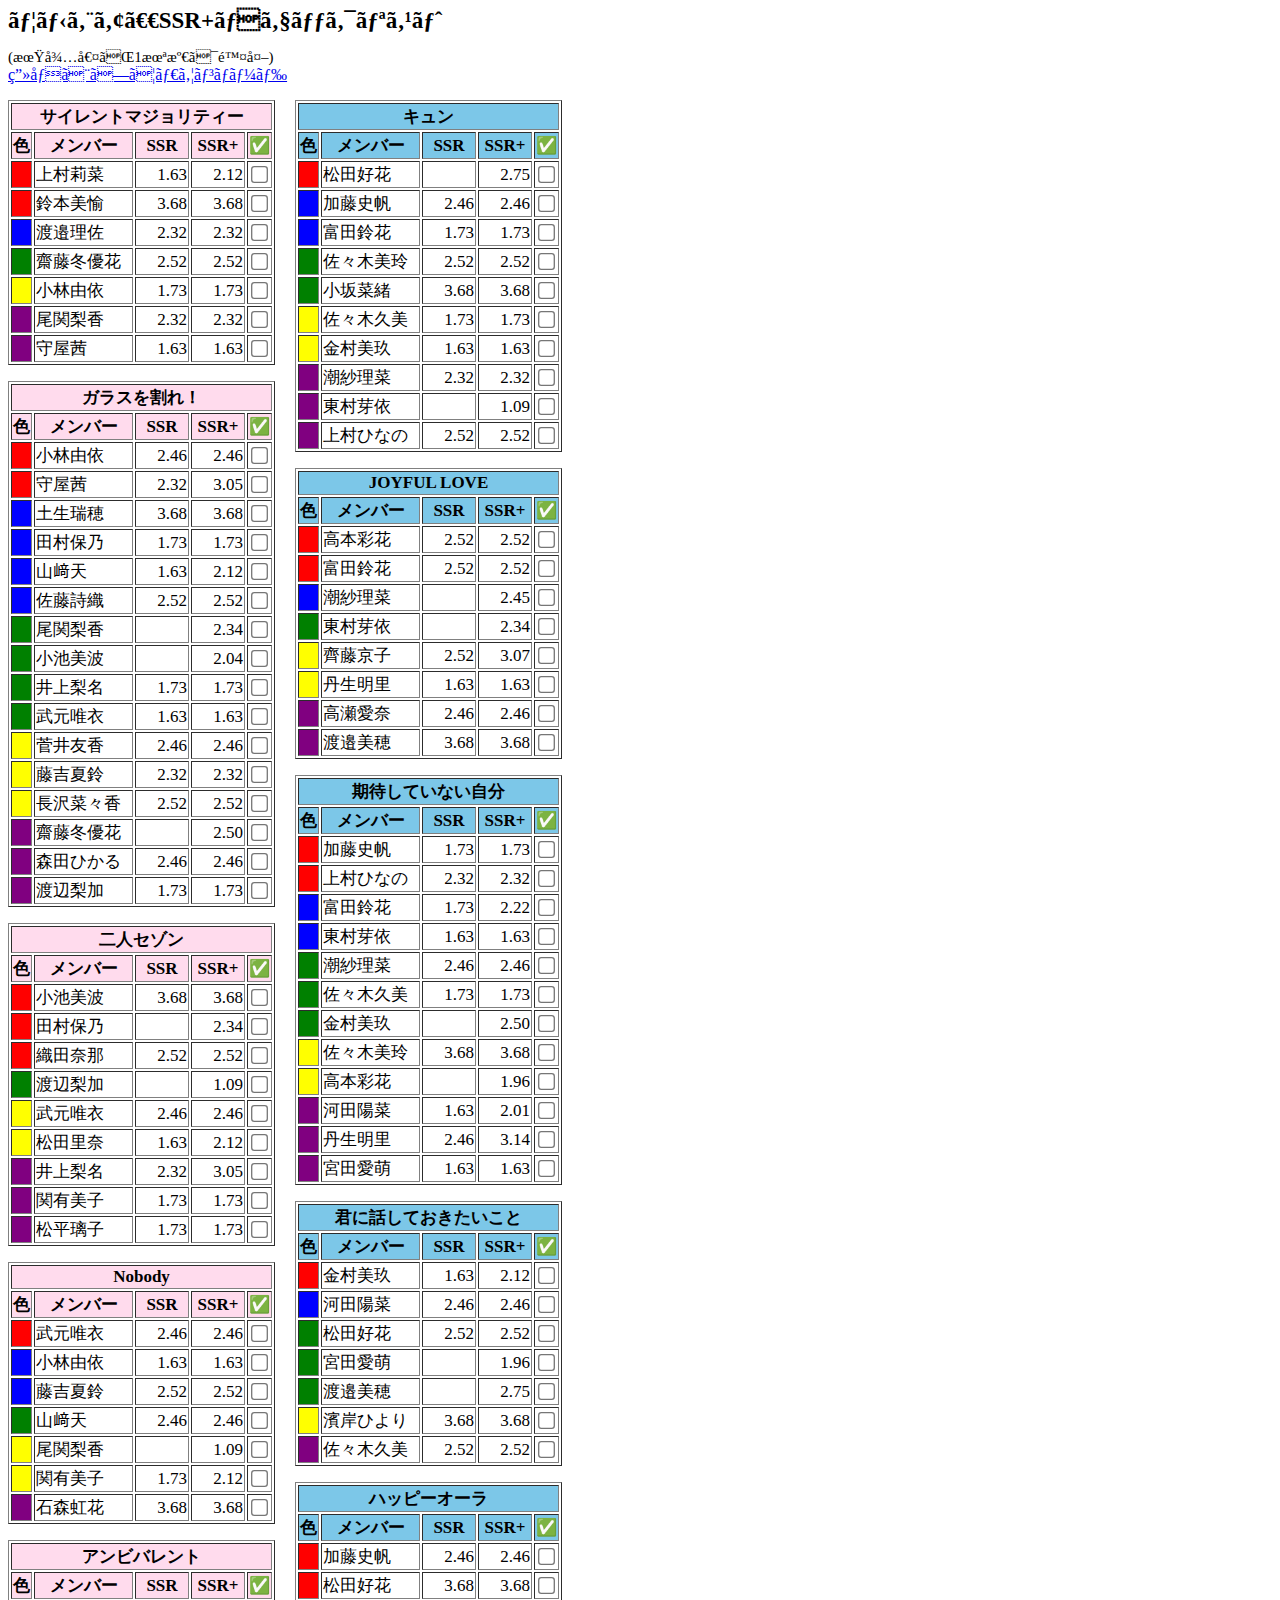
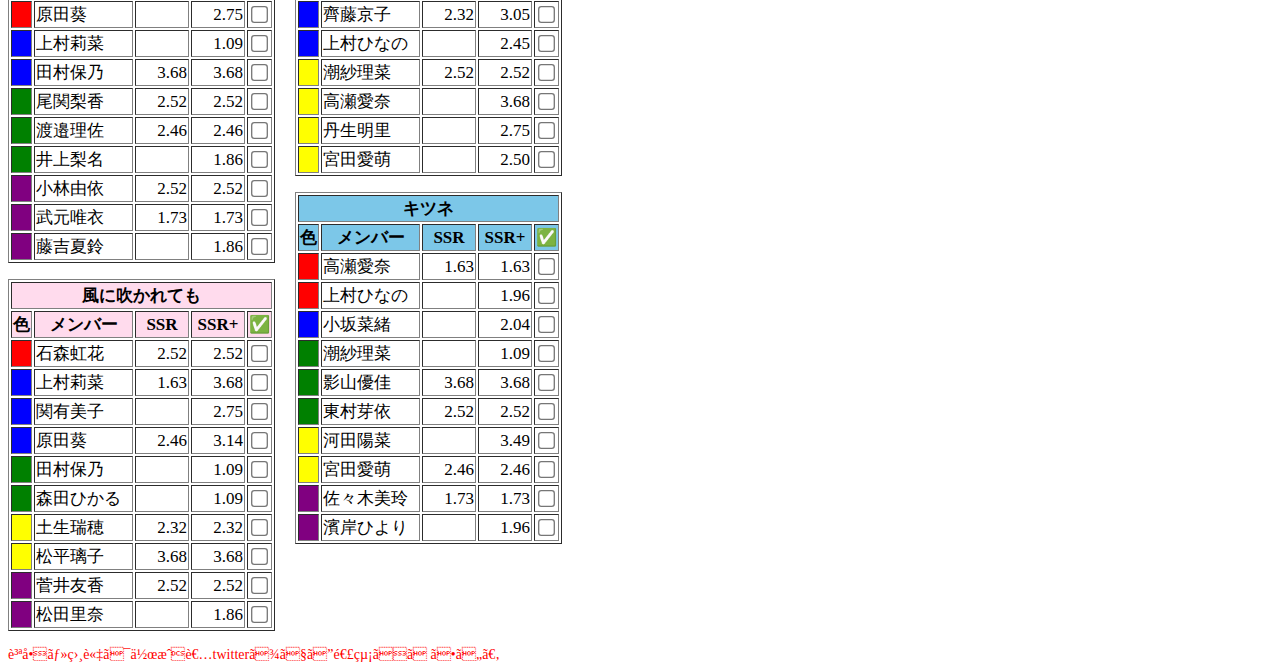
==== docs/index.html @ c7f02c1f "twitterカード登録" ====
<html style="background-color: white;">
    <head>
        <link rel="stylesheet" href="./style/ssrplus_checker.css">
        <script src="https://ajax.googleapis.com/ajax/libs/jquery/3.4.1/jquery.min.js"></script>
        <script src="./js/ssrplus_checker.js"></script>
        <script src="./js/html2canvas.min.js"></script>
        <title>ユニエア　SSR+チェックリスト</title>
        <meta name="viewport" content="width=device-width,initial-scale=1.0">
        <meta name="description" content="ユニゾンエアーのSSR+の所持状況をチェックできます。">
        <meta name="twitter:card" content="summary">
        <meta name="twitter:site" content="@ishikoro1994">
        <meta name="twitter:title" content="ユニエア　SSR+チェックリスト">
        <meta name="twitter:description" content="ユニゾンエアーのSSR+の所持状況をチェックできます。">
        <meta name="twitter:image" content="https://ishikoro1994.github.io/uniair_ssrplus_checker/data/thumbnail.JPG">
    </head>
    <body>
        <h1 id="head_title">ユニエア　SSR+チェックリスト</h1>
        <label id="annotation">(期待値が1未満は除外)</label>
        </br>
        <a href="" id="ss" download="" onclick="setFileName()">画像としてダウンロード</a>
        <div id="target" style="display: flex;">
            <div id="sakura_list"></div>
            <div id="hinata_list"></div>
        </div>
        <div id="contact">
            <label style="color: red;">質問・相談は作成者twitterまでご連絡ください。</label><br>
            <a title="@ishikoro1994をフォロー" href="https://twitter.com/ishikoro1994?ref_src=twsrc%5Etfw" data-lang="ja" class="twitter-follow-button" data-show-count="true">
                <script async src="https://platform.twitter.com/widgets.js" charset="utf-8"></script>
            </a>
        </div>
    </body>
</html>
---- docs/style/ssrplus_checker.css ----
@charset "utf-8";

#point_list_table > thead {
  background: #5eb954;
}

.grp_sakura {
  background: #ffdbed;
}

.grp_hinata {
  background: #7cc7e8;
}

.pt_row {
  text-align: right;
}

.grp {
  text-align: center;
}

.name {
  width: 6rem;
}

.member_name {
  text-align: left;
}

.ssr,
.ssr_plus {
  text-align: right;
}

/*ウィンドウ幅が767px以上の場合に適用*/
@media screen and (min-width: 1025px) {
  /*ヘッダタイトル*/
  #head_title {
    font-size: 23px;
  }

  table[name="scene_table"] {
    font-size: 17px;
  }

  #sakura_list {
    margin-right: 20px;
  }

  #annotation {
    font-size: 15px;
  }

  #ss {
    font-size: 16px;
  }

  .head_member {
    width: 95px;
  }

  .head_ssr,
  .head_ssr_plus {
    width: 50px;
  }

  #contact {
    font-size: 14px;
  }
}

/*ウィンドウ幅が最大767pxまでの場合に適用 タブレット*/
@media screen and (max-width: 1024px) {
  /*ヘッダタイトル*/
  #head_title {
    font-size: 23px;
  }

  table[name="scene_table"] {
    font-size: 17px;
  }

  #sakura_list {
    margin-right: 20px;
  }

  #annotation {
    font-size: 15px;
  }

  #ss {
    font-size: 16px;
  }

  .head_member {
    width: 90px;
  }

  .head_ssr,
  .head_ssr_plus {
    width: 50px;
  }

  #contact {
    font-size: 14px;
  }
}

/*ウィンドウ幅が最大479pxまでの場合に適用 スマホ*/
@media screen and (max-width: 599px) {
  /*ヘッダタイトル*/
  #head_title {
    font-size: 18px;
  }

  table[name="scene_table"] {
    font-size: 11px;
  }

  #sakura_list {
    margin-right: 10px;
  }

  #annotation {
    font-size: 10px;
  }

  #ss {
    font-size: 11px;
  }

  .head_member {
    width: 58px;
  }

  .head_ssr,
  .head_ssr_plus {
    width: 33px;
  }

  #contact {
    font-size: 12px;
  }
}
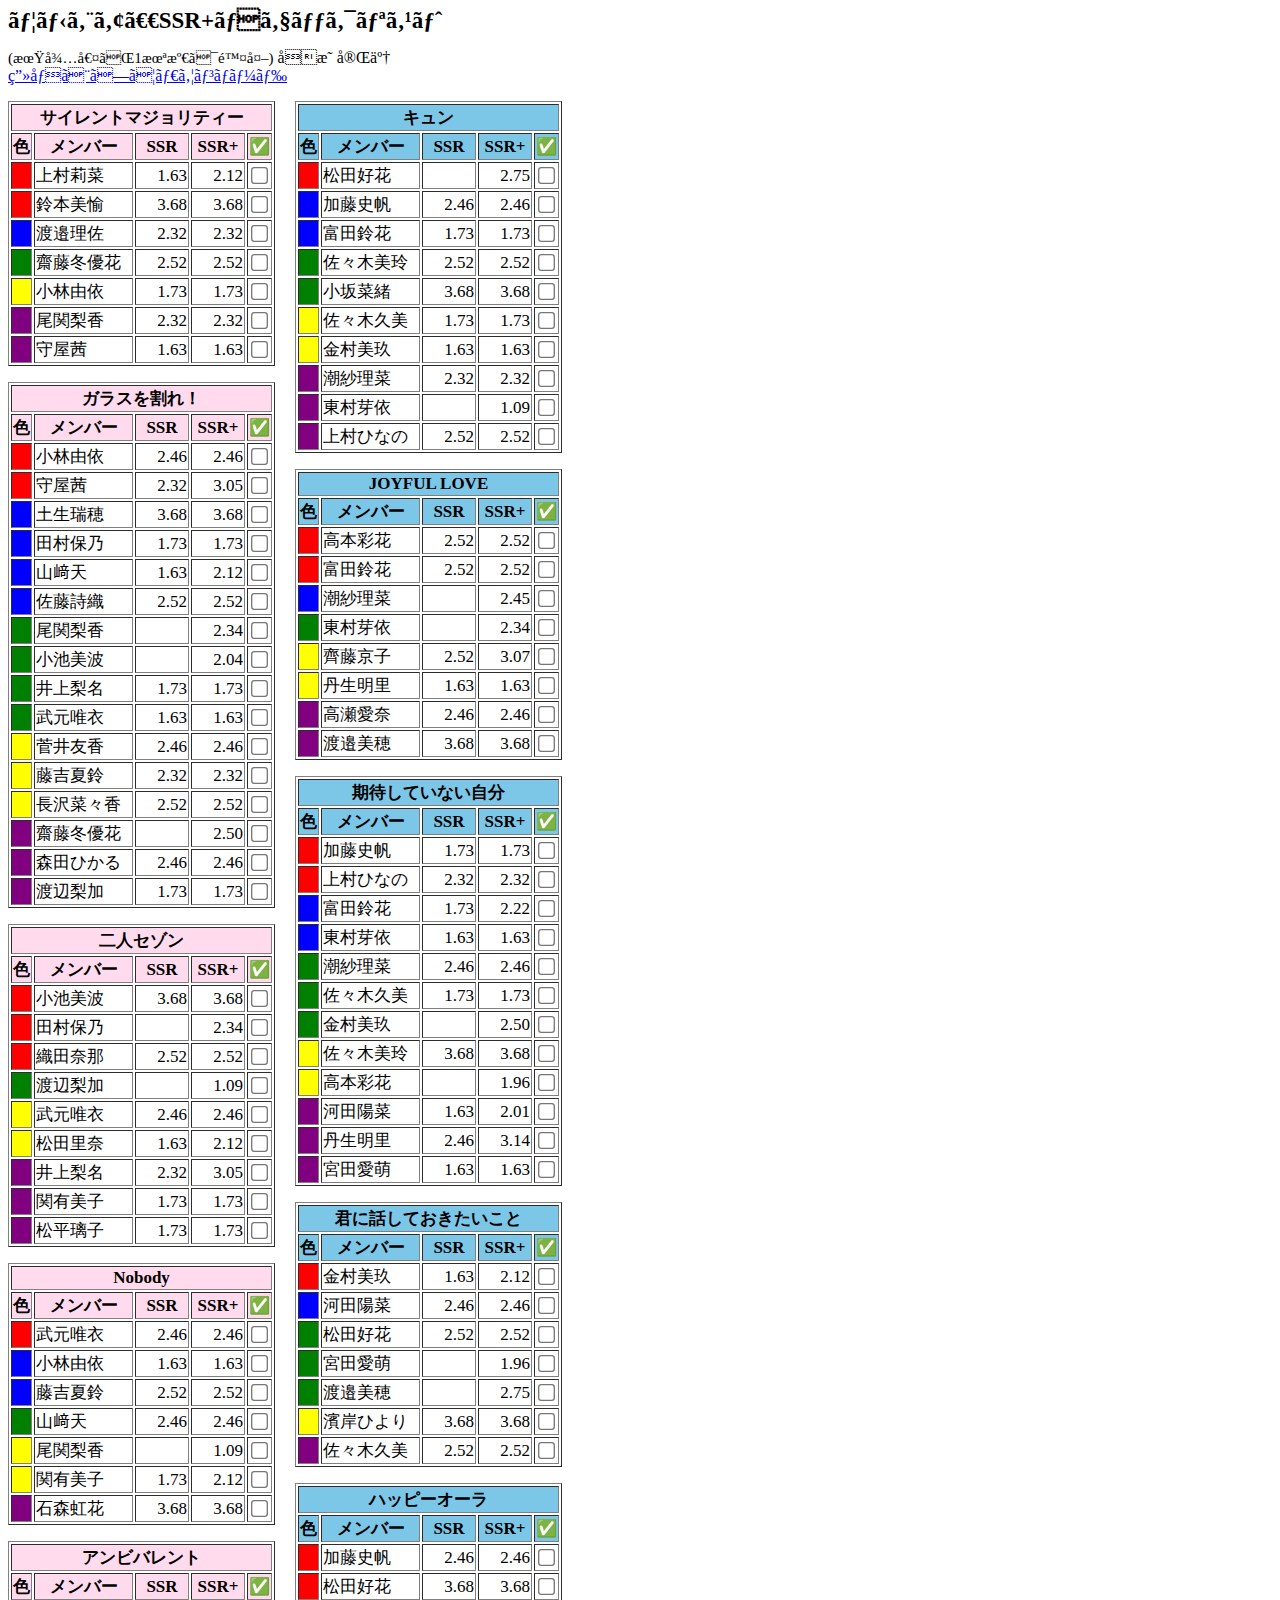
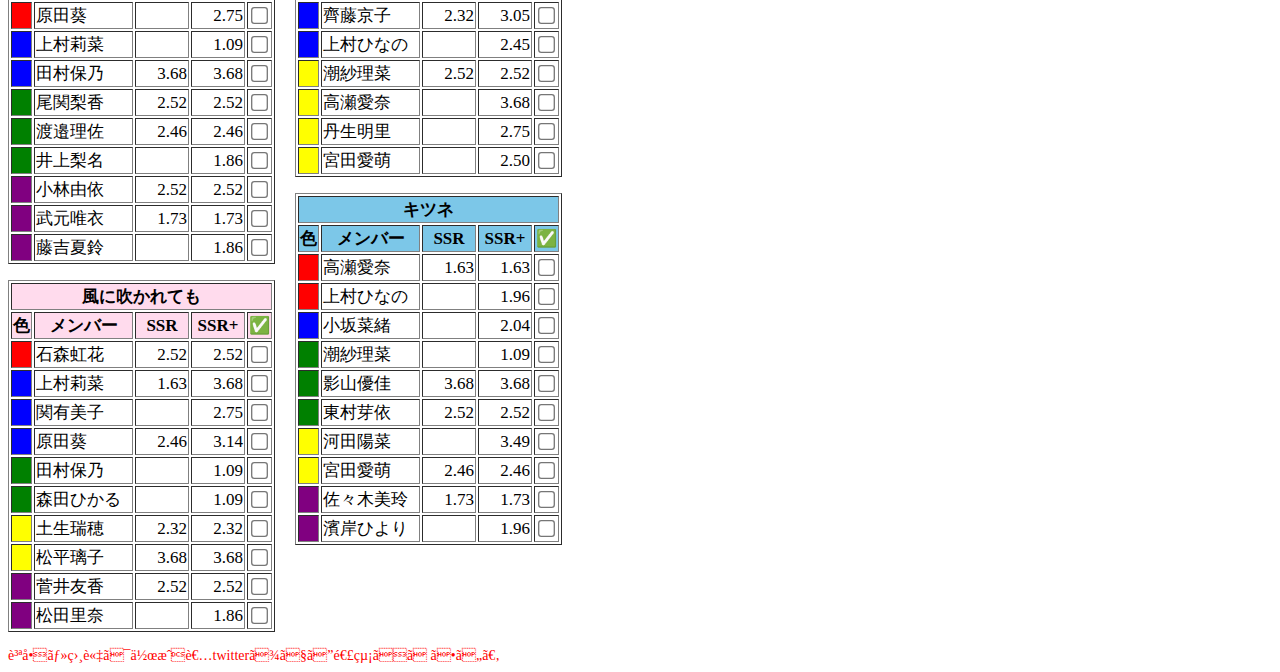
==== commit 190227b5: "Update index.html" ====
--- a/docs/index.html
+++ b/docs/index.html
@@ -16,6 +16,7 @@
     <body>
         <h1 id="head_title">ユニエア　SSR+チェックリスト</h1>
         <label id="annotation">(期待値が1未満は除外)</label>
+        <label>反映完了</label>
         </br>
         <a href="" id="ss" download="" onclick="setFileName()">画像としてダウンロード</a>
         <div id="target" style="display: flex;">
--- a/docs/style/ssrplus_checker.css
+++ b/docs/style/ssrplus_checker.css
@@ -123,18 +123,21 @@
   }
 
   #annotation {
-    font-size: 10px;
+    font-size: 12px;
   }
 
   #ss {
-    font-size: 11px;
+    font-size: 12px;
   }
 
   .head_member {
-    width: 58px;
+    width: 60px;
   }
 
-  .head_ssr,
+  .head_ssr {
+    width: 29px;
+  }
+
   .head_ssr_plus {
     width: 33px;
   }
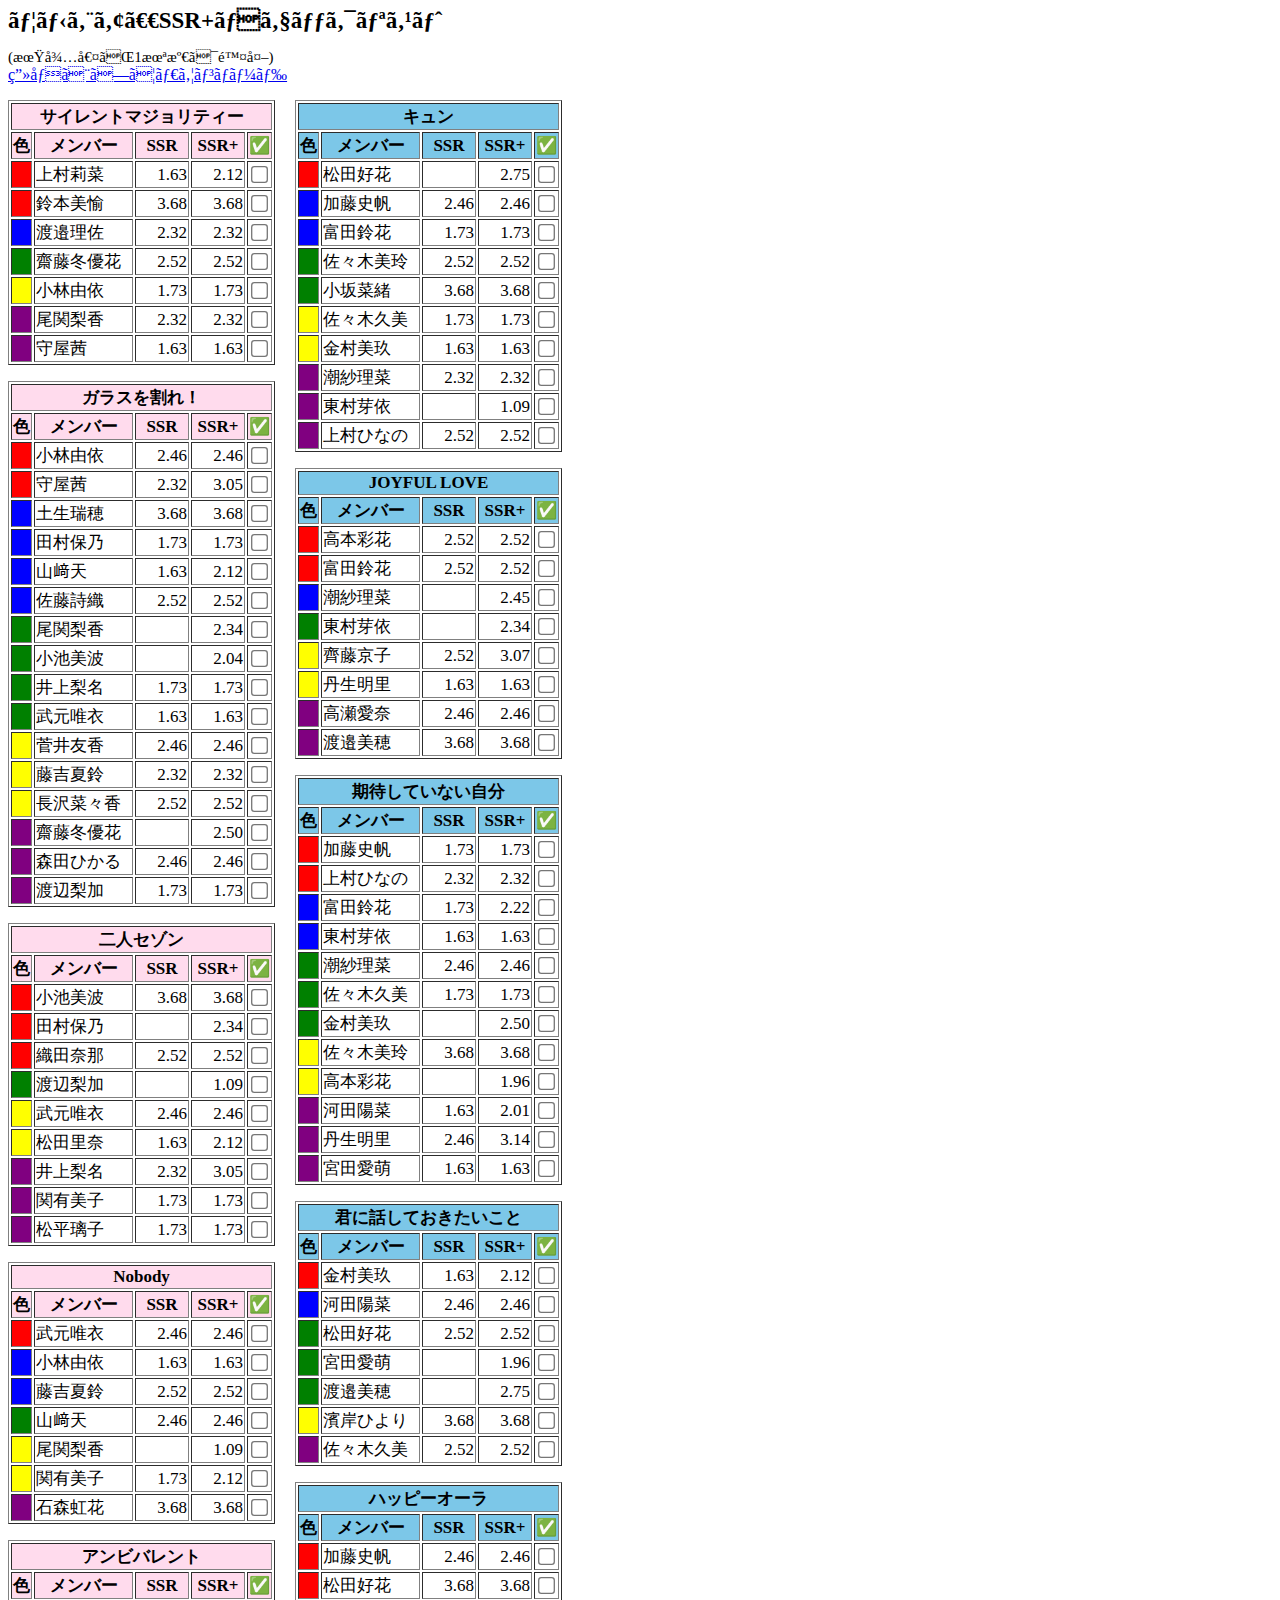
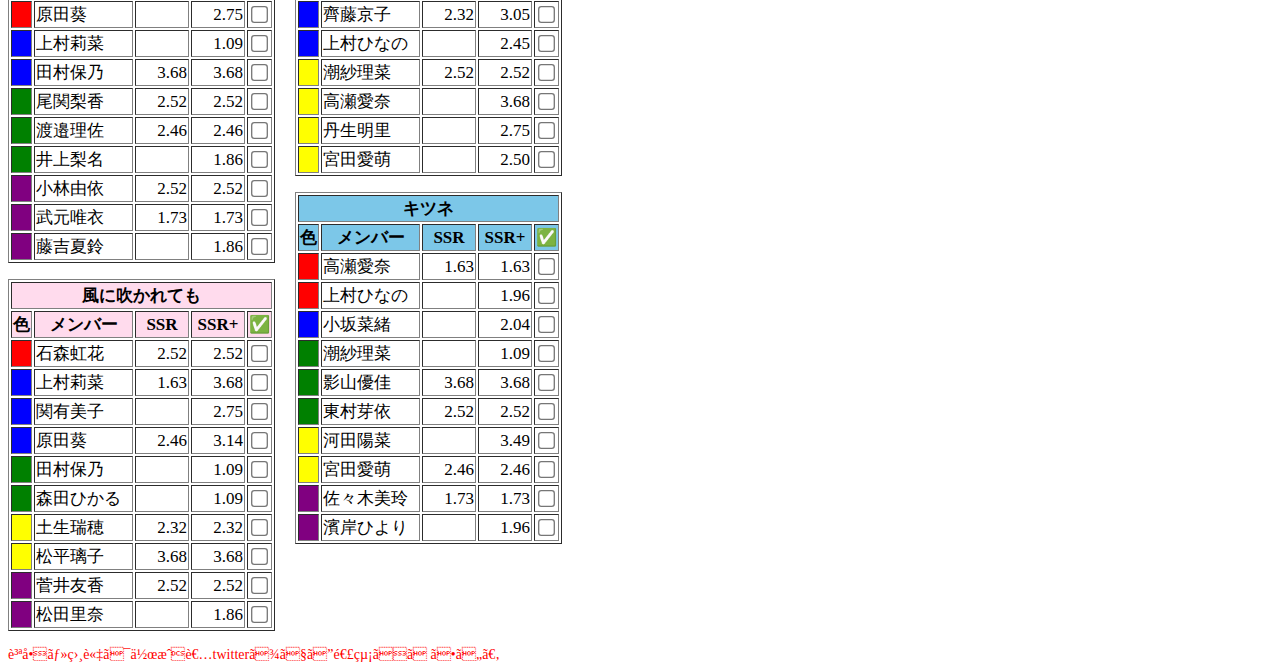
==== commit cdc96aae: "反映確認" ====
--- a/docs/index.html
+++ b/docs/index.html
@@ -16,7 +16,6 @@
     <body>
         <h1 id="head_title">ユニエア　SSR+チェックリスト</h1>
         <label id="annotation">(期待値が1未満は除外)</label>
-        <label>反映完了</label>
         </br>
         <a href="" id="ss" download="" onclick="setFileName()">画像としてダウンロード</a>
         <div id="target" style="display: flex;">
--- a/docs/style/ssrplus_checker.css
+++ b/docs/style/ssrplus_checker.css
@@ -135,7 +135,7 @@
   }
 
   .head_ssr {
-    width: 29px;
+    width: 26px;
   }
 
   .head_ssr_plus {
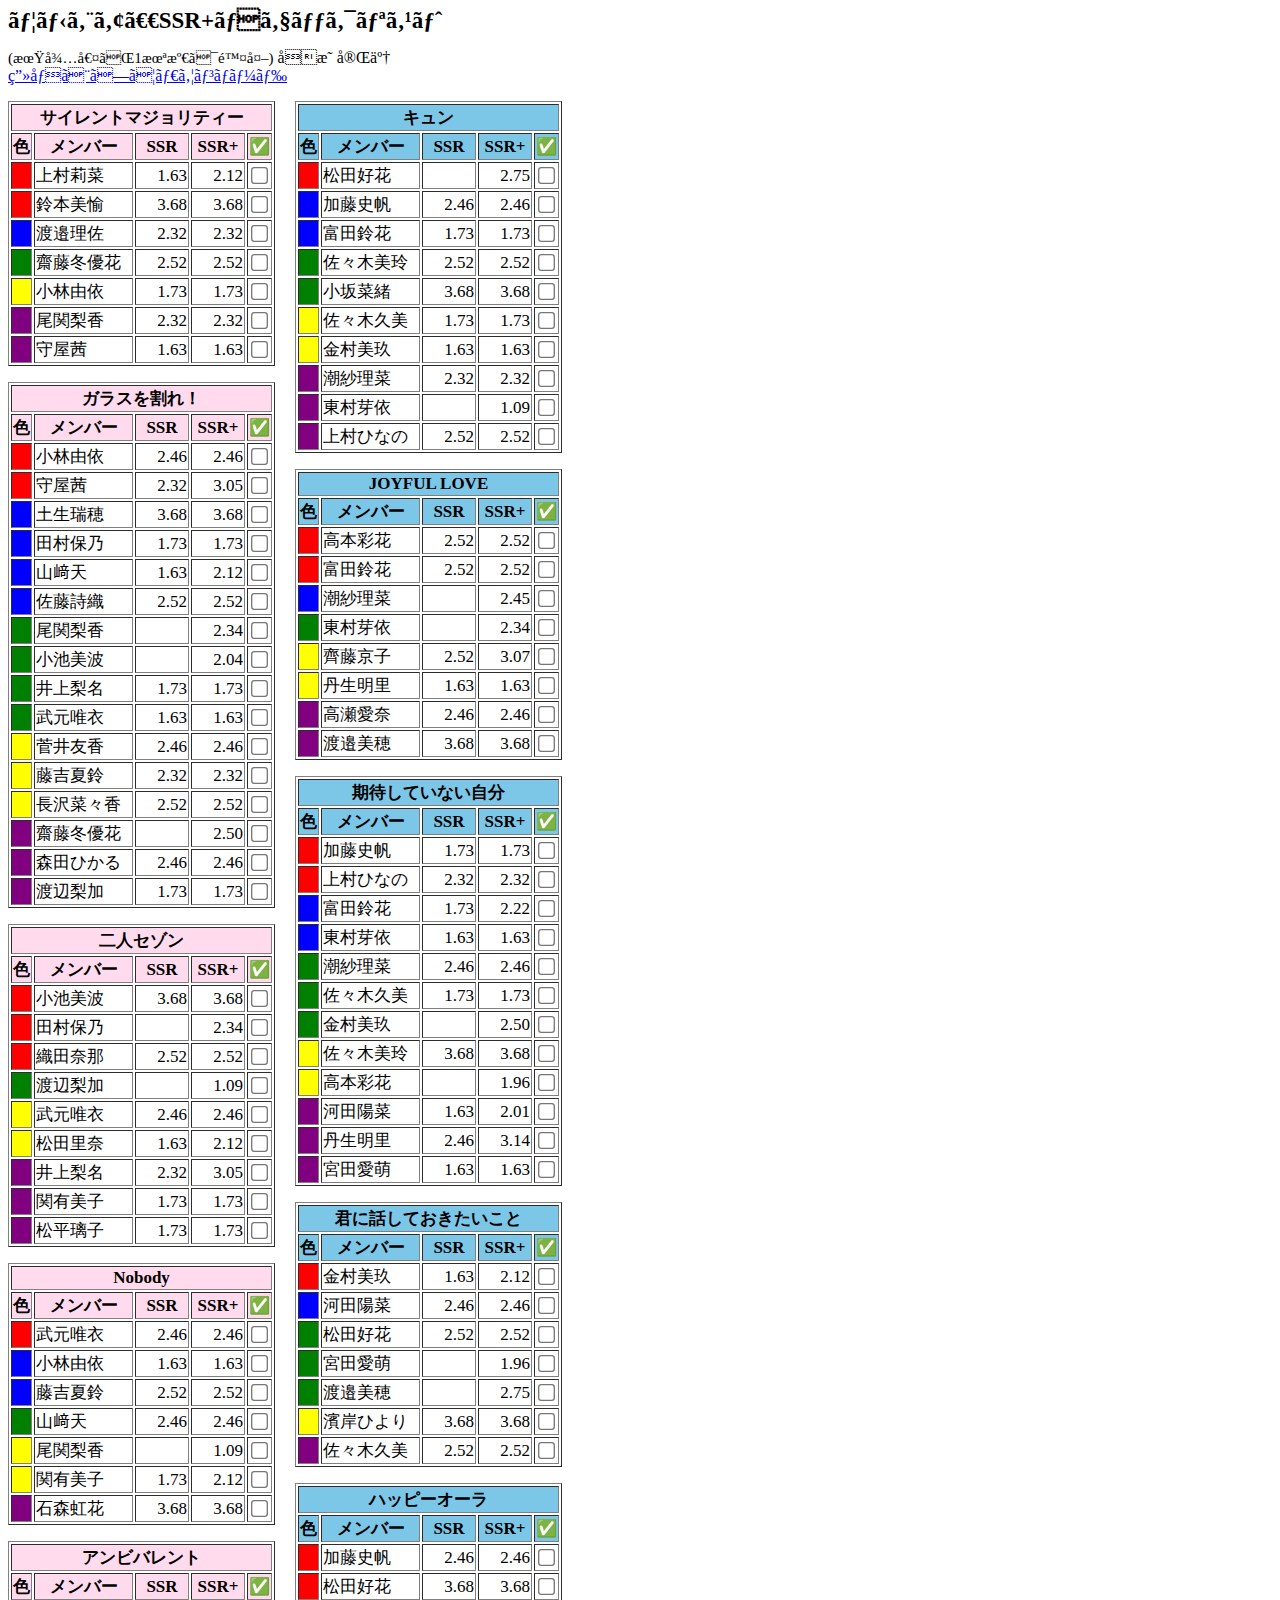
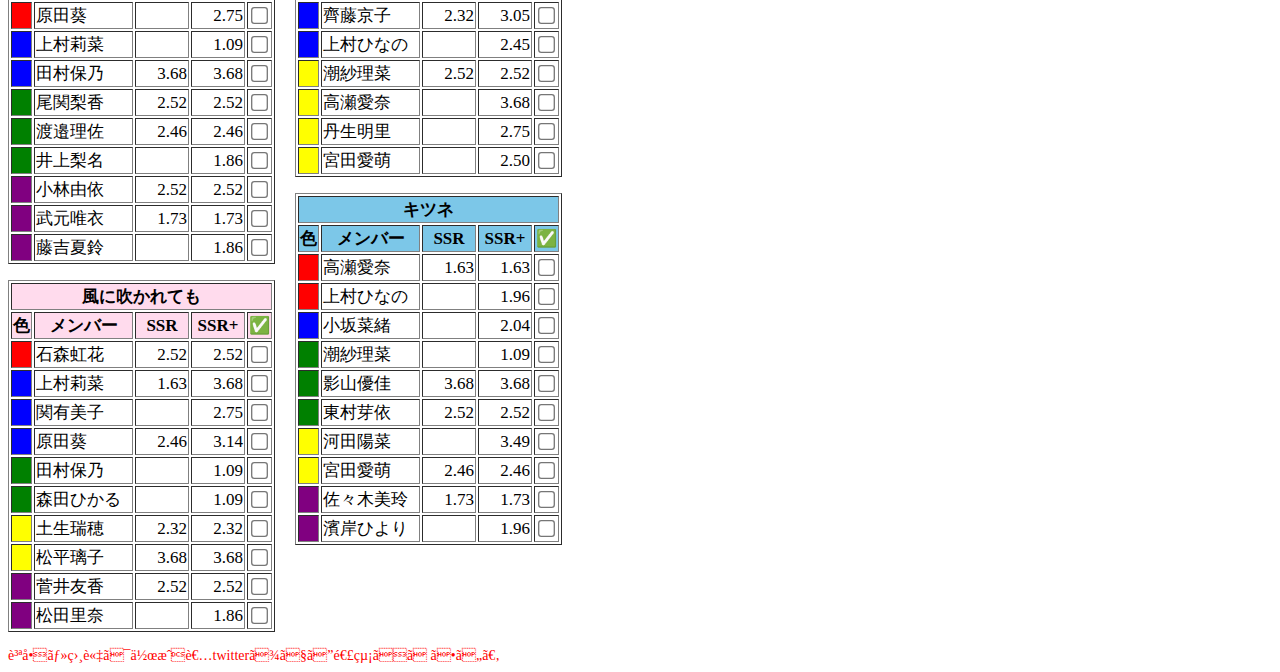
==== commit 0b0c8b38: "反映確認" ====
--- a/docs/index.html
+++ b/docs/index.html
@@ -16,6 +16,7 @@
     <body>
         <h1 id="head_title">ユニエア　SSR+チェックリスト</h1>
         <label id="annotation">(期待値が1未満は除外)</label>
+        <label>反映完了</label>
         </br>
         <a href="" id="ss" download="" onclick="setFileName()">画像としてダウンロード</a>
         <div id="target" style="display: flex;">
--- a/docs/style/ssrplus_checker.css
+++ b/docs/style/ssrplus_checker.css
@@ -131,7 +131,7 @@
   }
 
   .head_member {
-    width: 60px;
+    width: 62px;
   }
 
   .head_ssr {
@@ -139,7 +139,7 @@
   }
 
   .head_ssr_plus {
-    width: 33px;
+    width: 30px;
   }
 
   #contact {
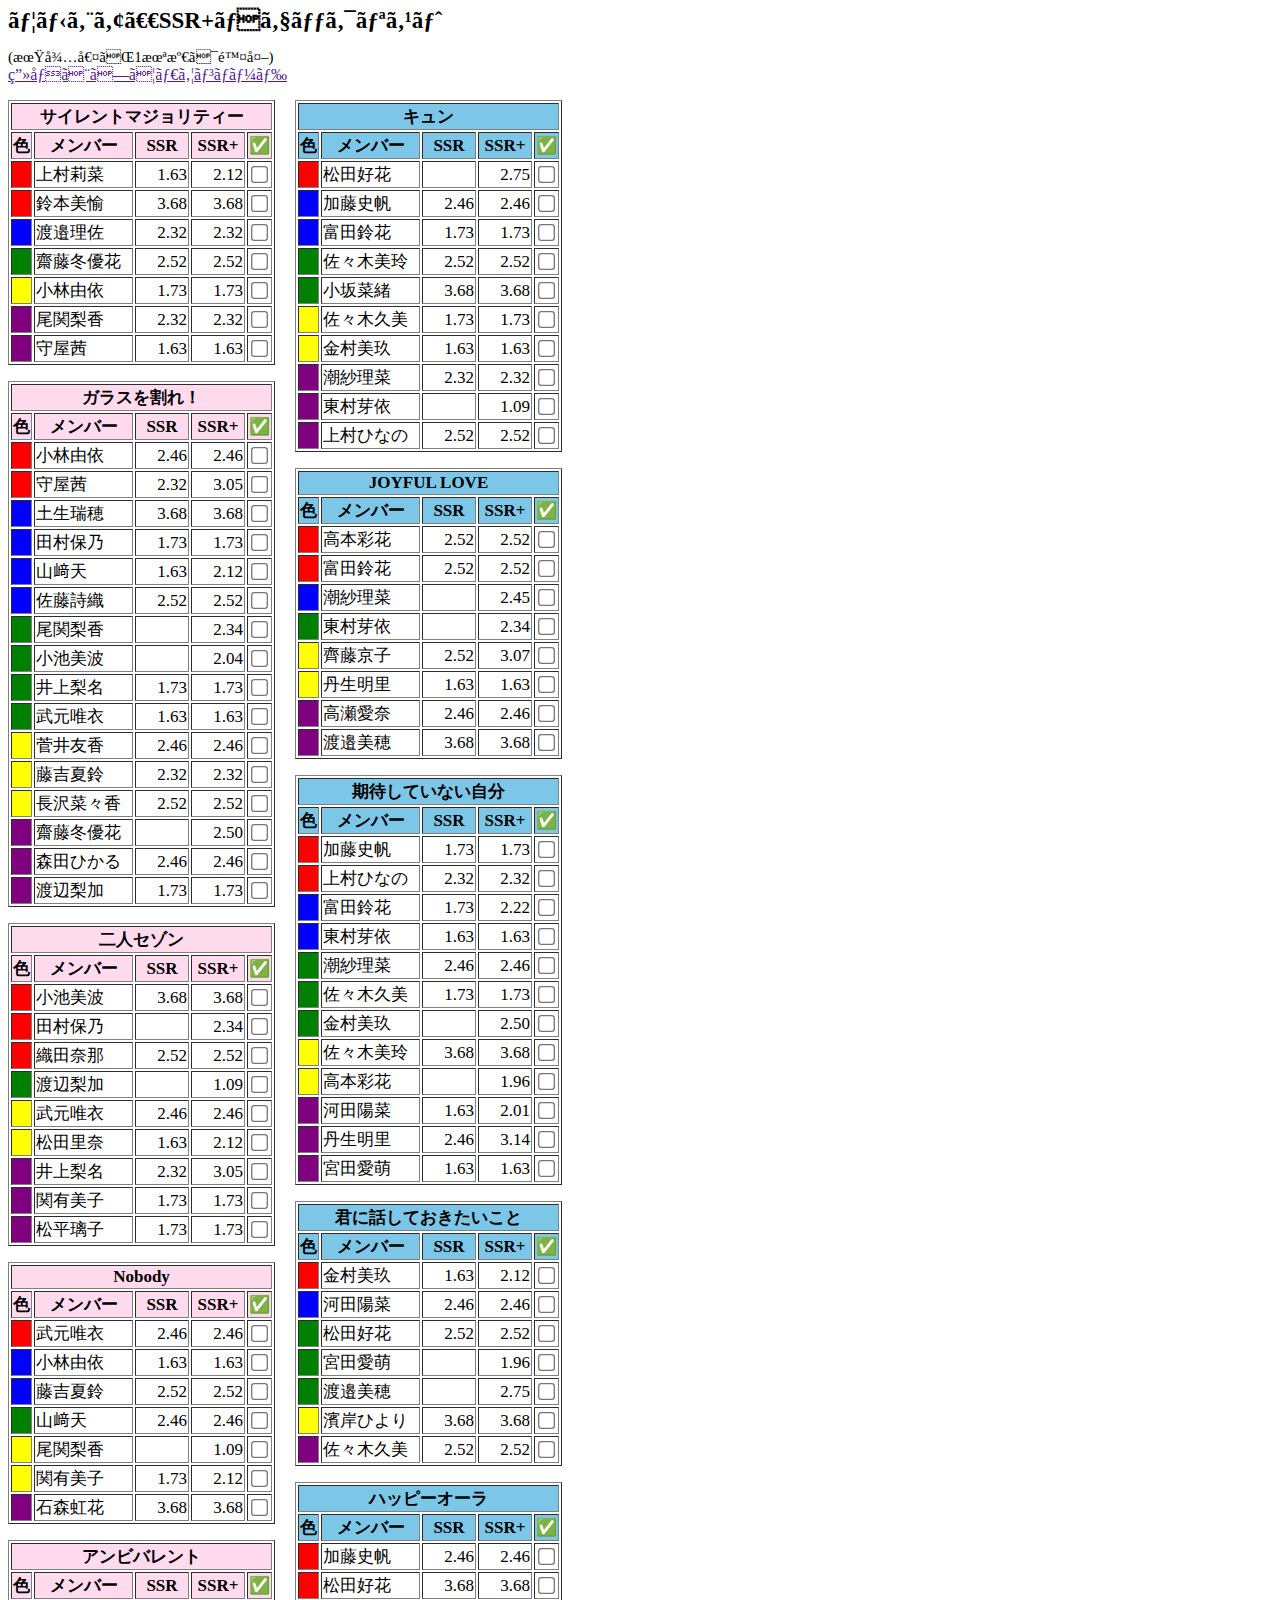
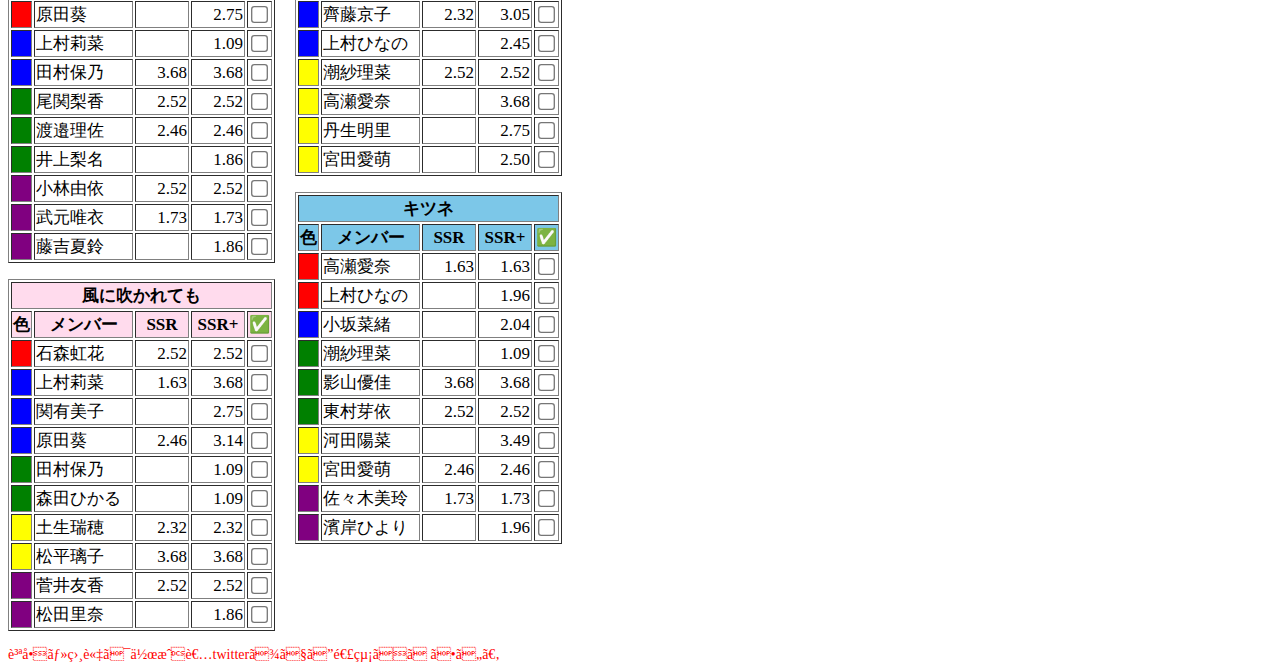
==== commit 72f1b5e5: "反映確認" ====
--- a/docs/index.html
+++ b/docs/index.html
@@ -16,7 +16,6 @@
     <body>
         <h1 id="head_title">ユニエア　SSR+チェックリスト</h1>
         <label id="annotation">(期待値が1未満は除外)</label>
-        <label>反映完了</label>
         </br>
         <a href="" id="ss" download="" onclick="setFileName()">画像としてダウンロード</a>
         <div id="target" style="display: flex;">
--- a/docs/style/ssrplus_checker.css
+++ b/docs/style/ssrplus_checker.css
@@ -131,15 +131,15 @@
   }
 
   .head_member {
-    width: 62px;
+    width: 65px;
   }
 
   .head_ssr {
-    width: 26px;
+    width: 24px;
   }
 
   .head_ssr_plus {
-    width: 30px;
+    width: 29px;
   }
 
   #contact {
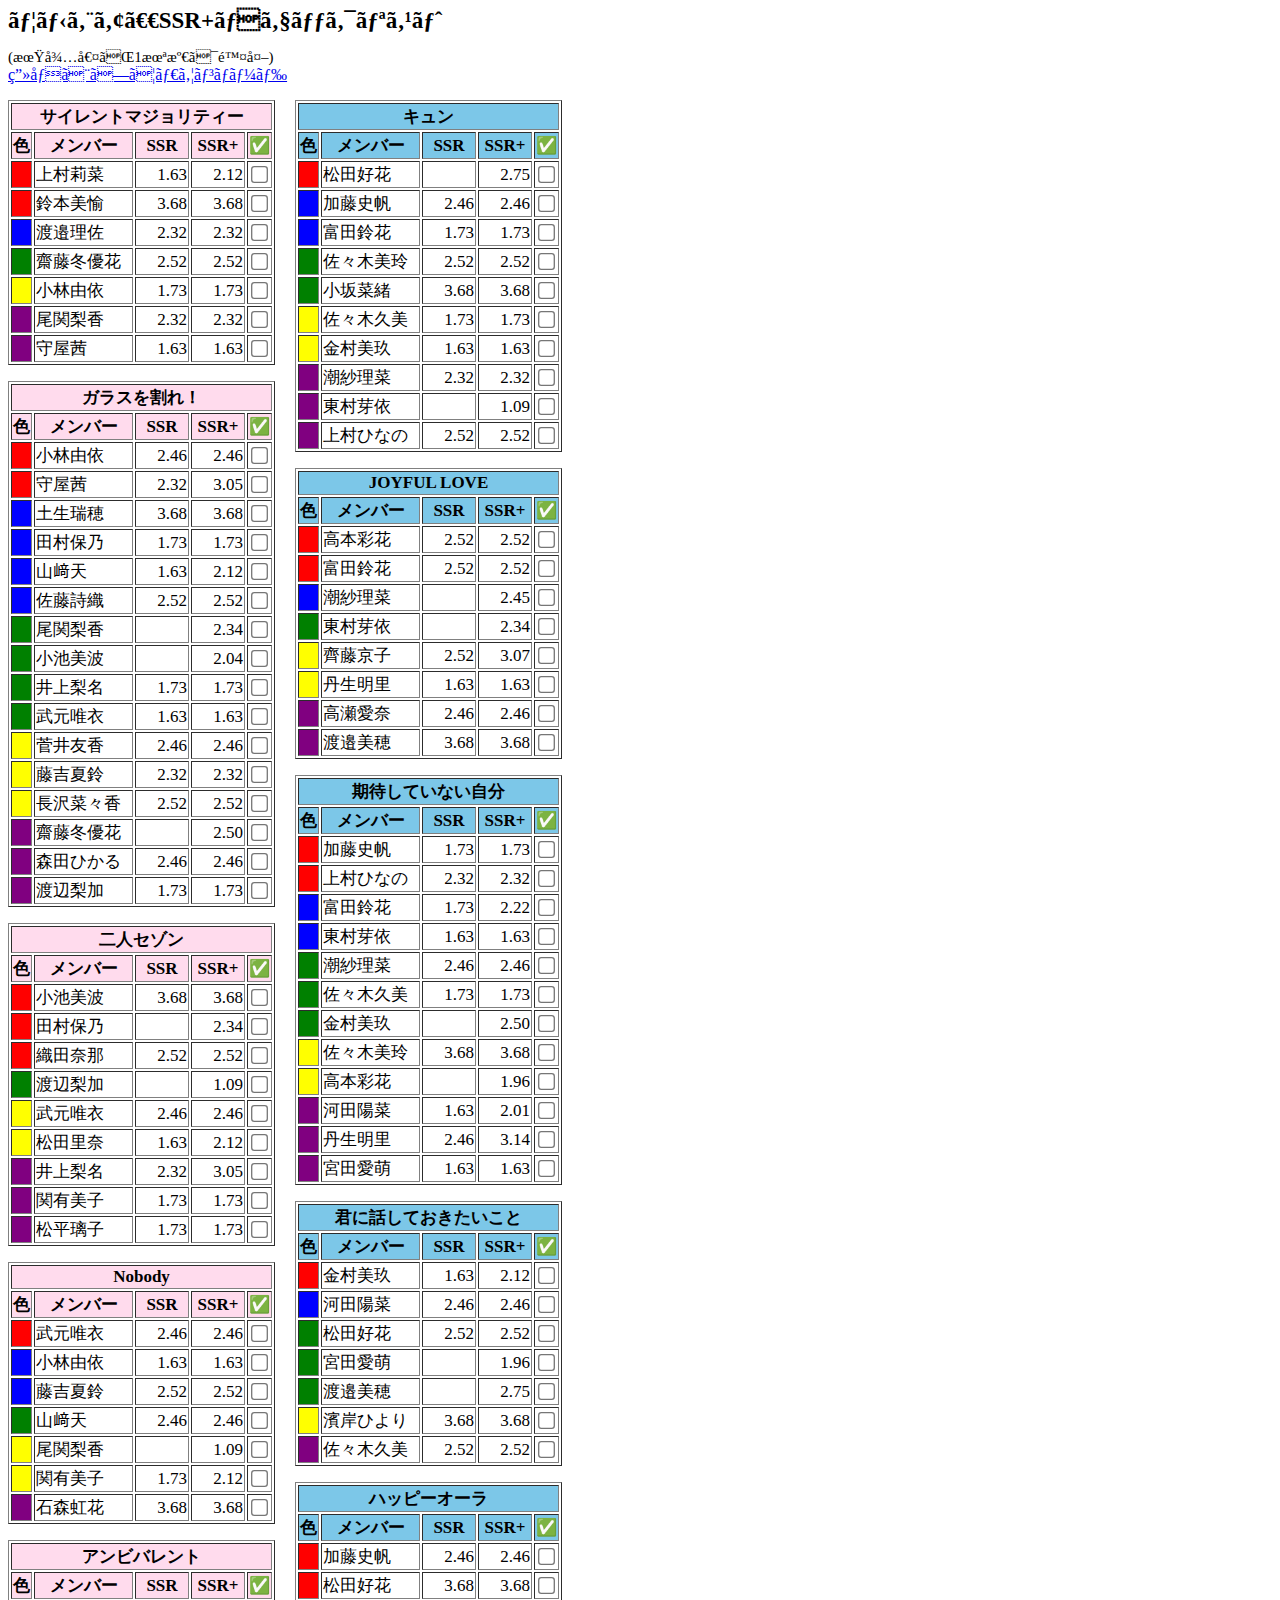
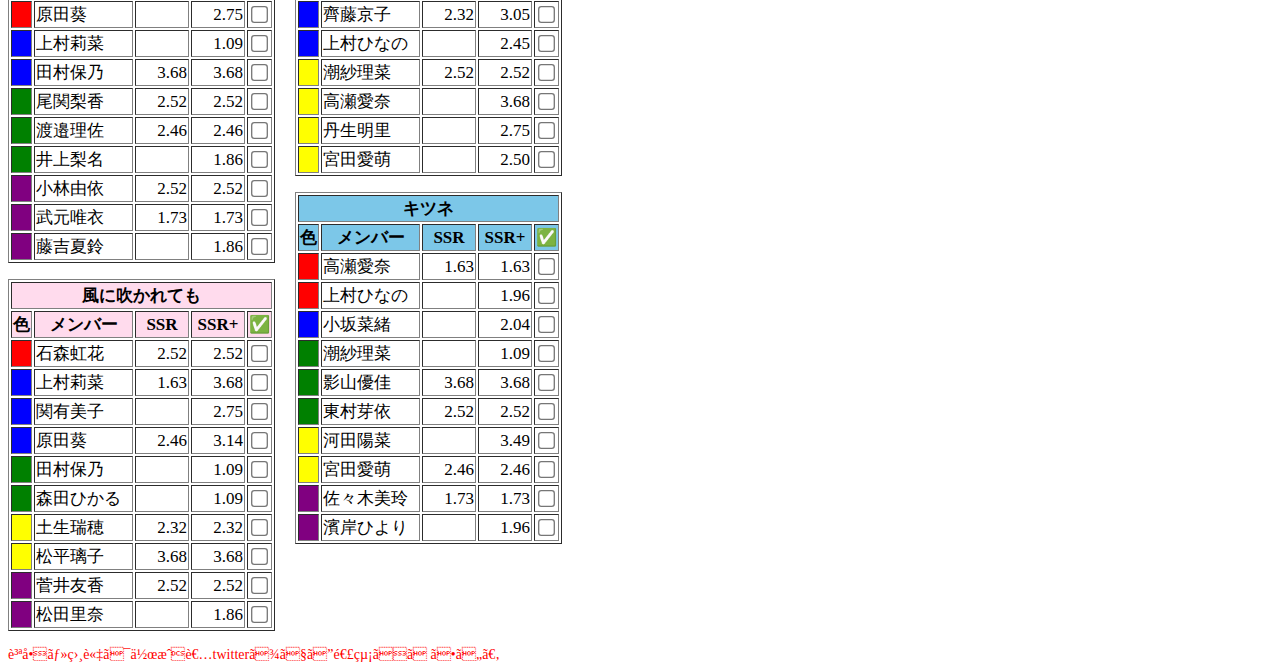
==== commit e6bbafd7: "Update index.html" ====
--- a/docs/index.html
+++ b/docs/index.html
@@ -11,7 +11,7 @@
         <meta name="twitter:site" content="@ishikoro1994">
         <meta name="twitter:title" content="ユニエア　SSR+チェックリスト">
         <meta name="twitter:description" content="ユニゾンエアーのSSR+の所持状況をチェックできます。">
-        <meta name="twitter:image" content="https://ishikoro1994.github.io/uniair_ssrplus_checker/data/thumbnail.JPG">
+        <meta name="twitter:image" content="https://ishikoro1994.github.io/uniair_ssrplus_checker/data/thumbnail.jpg">
     </head>
     <body>
         <h1 id="head_title">ユニエア　SSR+チェックリスト</h1>
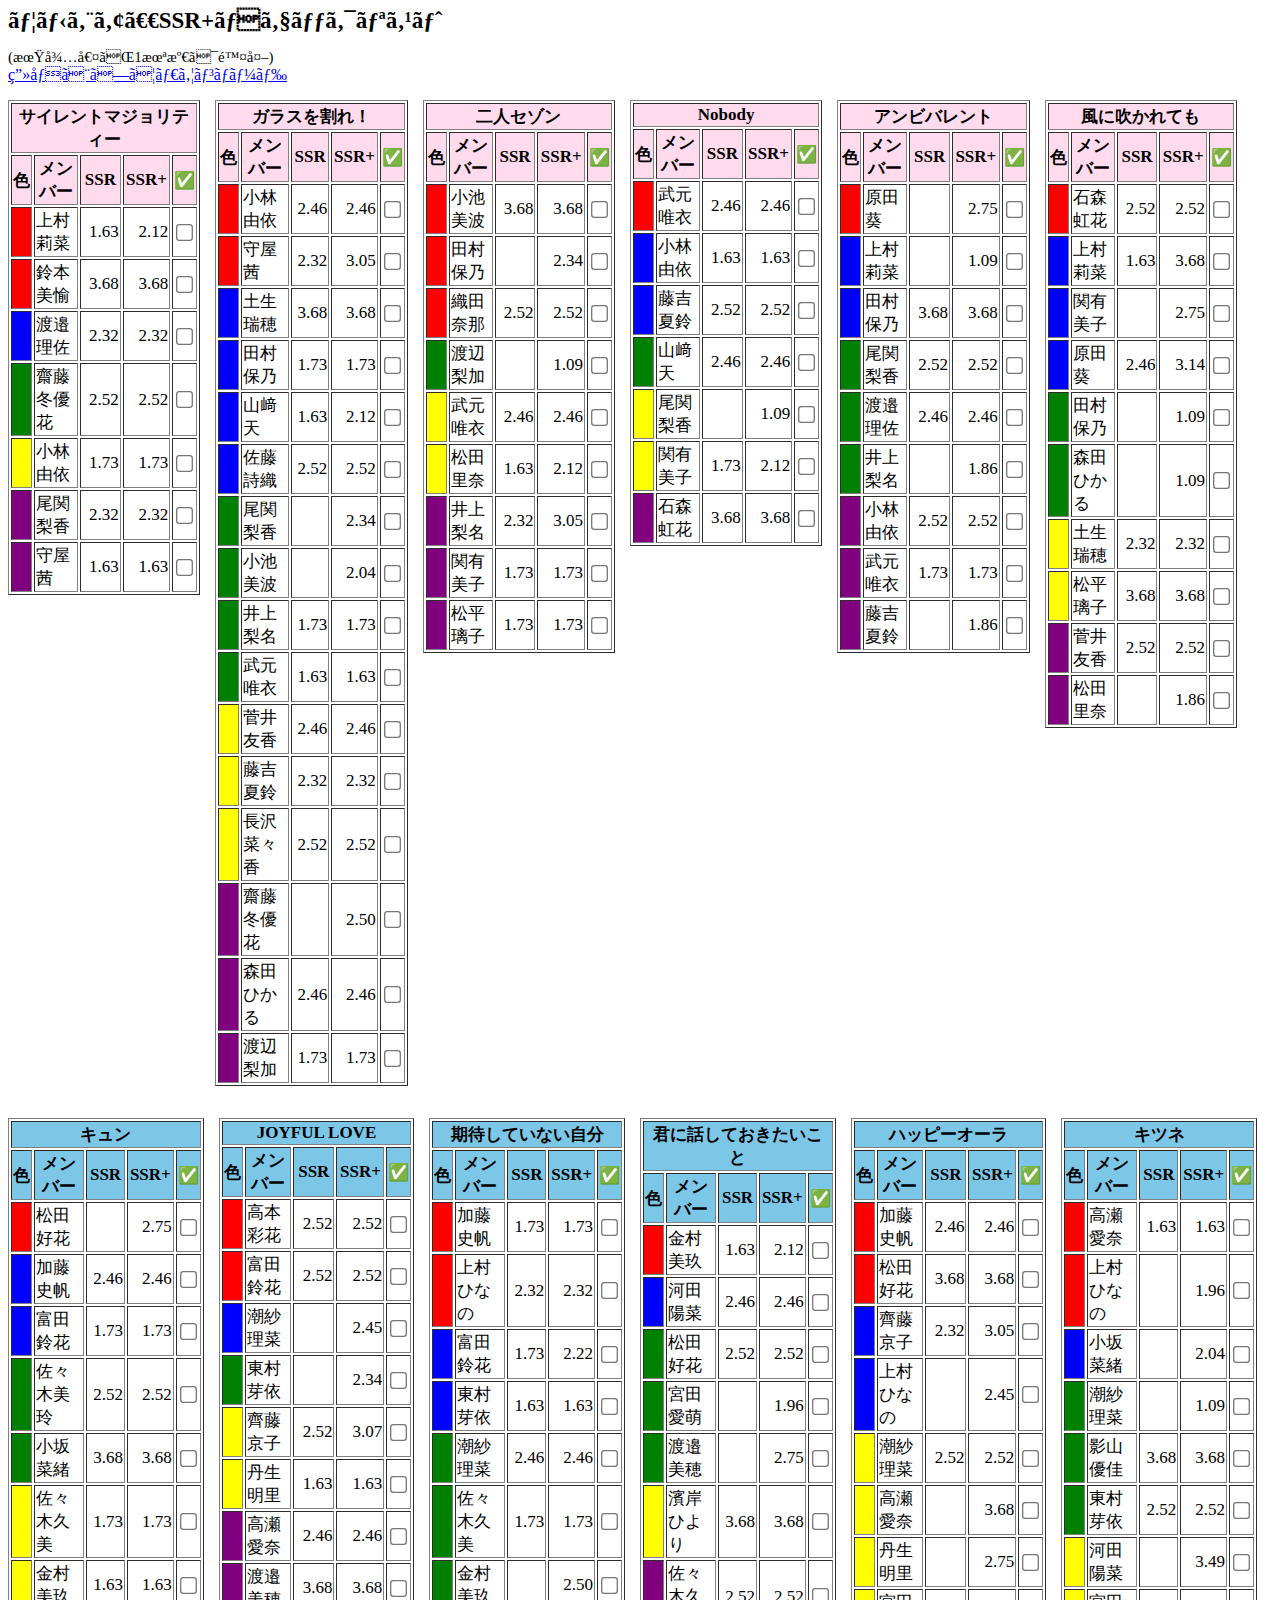
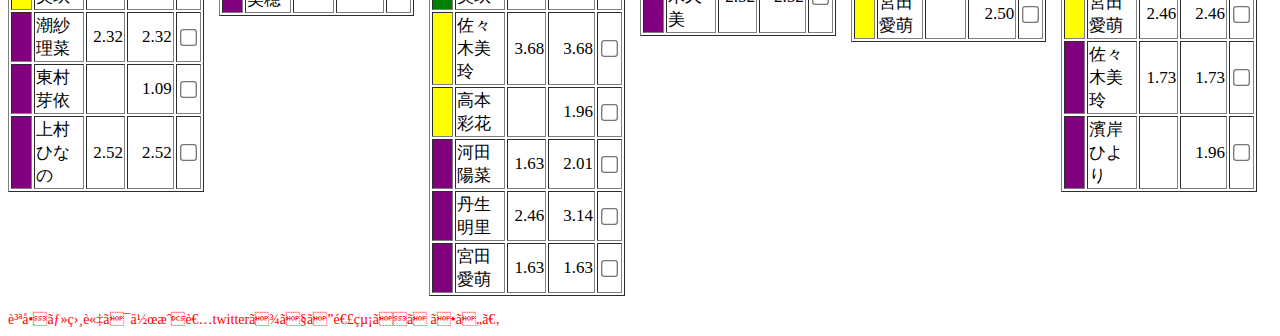
==== commit a03cee7f: "表横対応" ====
--- a/docs/index.html
+++ b/docs/index.html
@@ -18,7 +18,7 @@
         <label id="annotation">(期待値が1未満は除外)</label>
         </br>
         <a href="" id="ss" download="" onclick="setFileName()">画像としてダウンロード</a>
-        <div id="target" style="display: flex;">
+        <div id="target">
             <div id="sakura_list"></div>
             <div id="hinata_list"></div>
         </div>
--- a/docs/style/ssrplus_checker.css
+++ b/docs/style/ssrplus_checker.css
@@ -40,12 +40,25 @@
     font-size: 23px;
   }
 
+  p[name="scene_list"] {
+    margin-right: 15px;
+  }
+
   table[name="scene_table"] {
     font-size: 17px;
   }
 
+  #target {
+    display: block;
+  }
+
   #sakura_list {
     margin-right: 20px;
+    display: flex;
+  }
+
+  #hinata_list {
+    display: flex;
   }
 
   #annotation {
@@ -77,12 +90,25 @@
     font-size: 23px;
   }
 
+  p[name="scene_list"] {
+    margin-right: 15px;
+  }
+
   table[name="scene_table"] {
     font-size: 17px;
   }
 
+  #target {
+    display: block;
+  }
+
   #sakura_list {
     margin-right: 20px;
+    display: flex;
+  }
+
+  #hinata_list {
+    display: flex;
   }
 
   #annotation {
@@ -118,8 +144,17 @@
     font-size: 11px;
   }
 
+  #target {
+    display: flex;
+  }
+
   #sakura_list {
     margin-right: 10px;
+    display: block;
+  }
+
+  #hinata_list {
+    display: block;
   }
 
   #annotation {
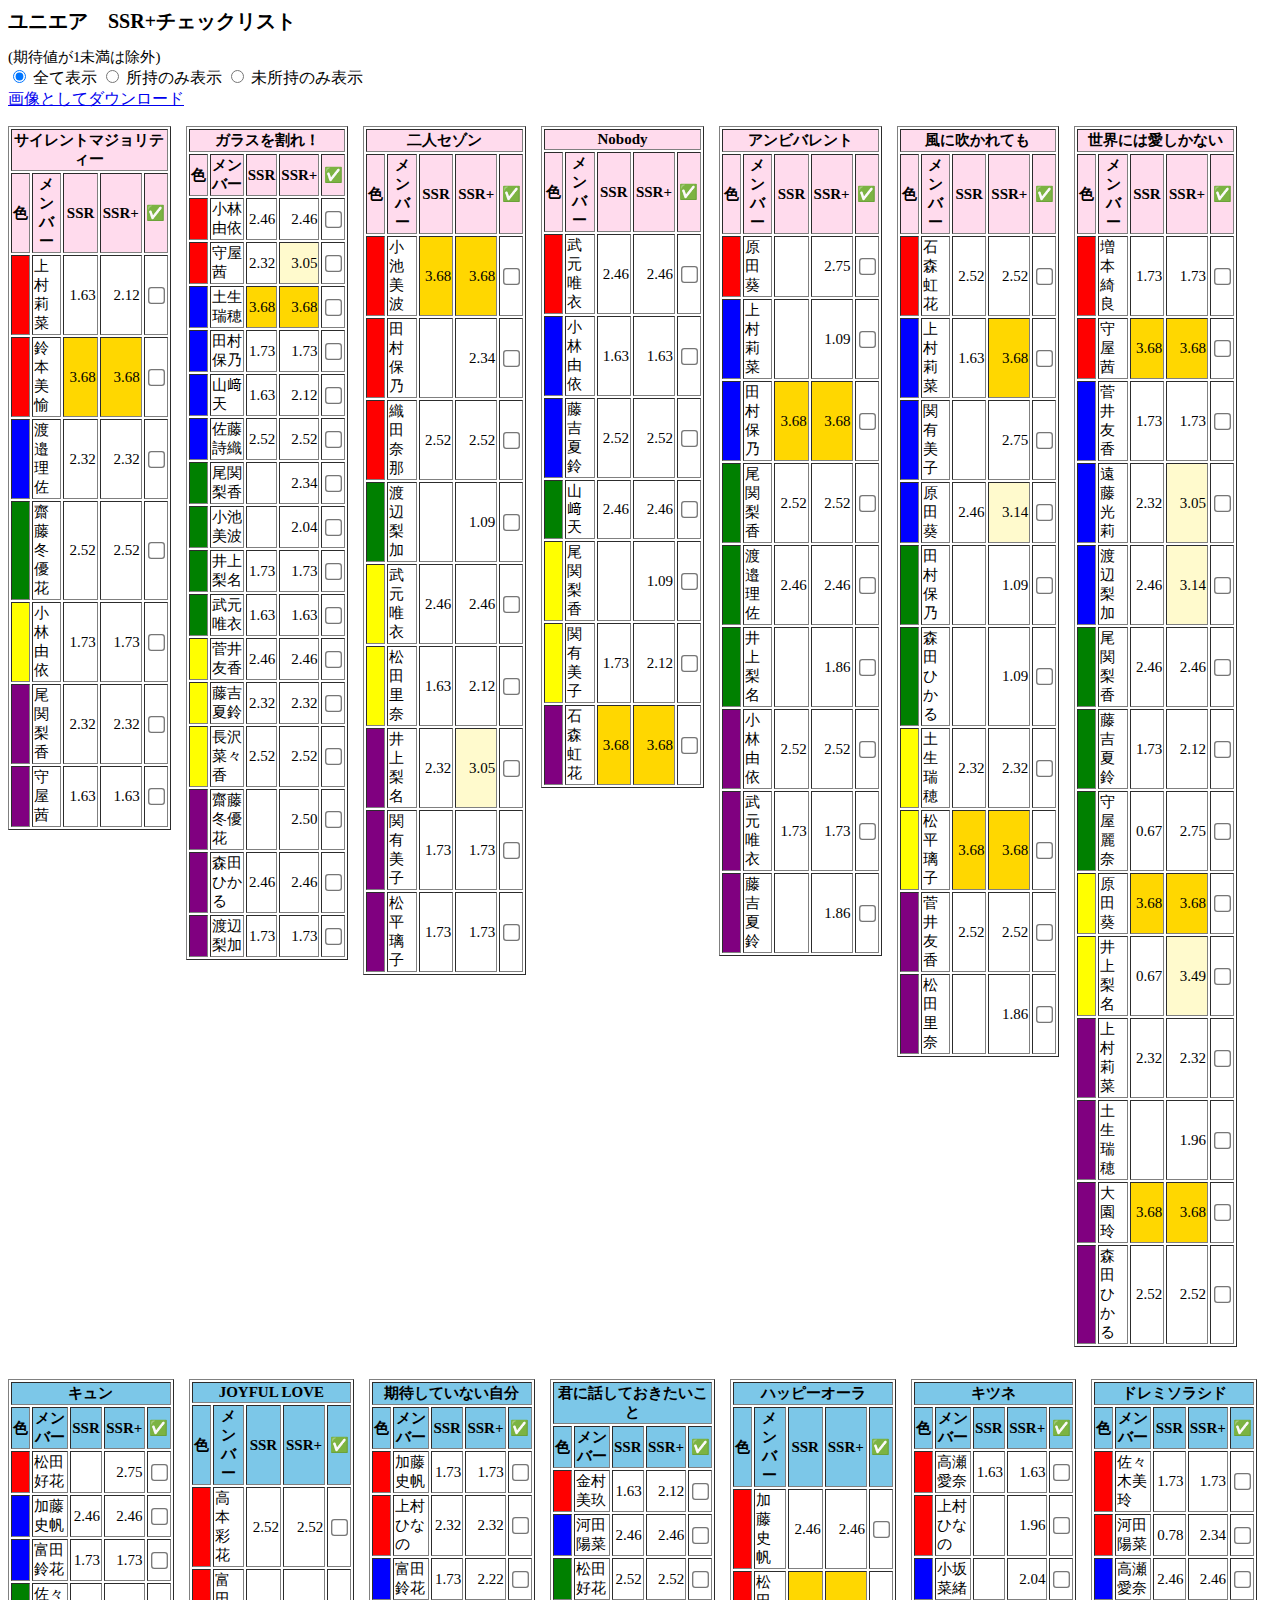
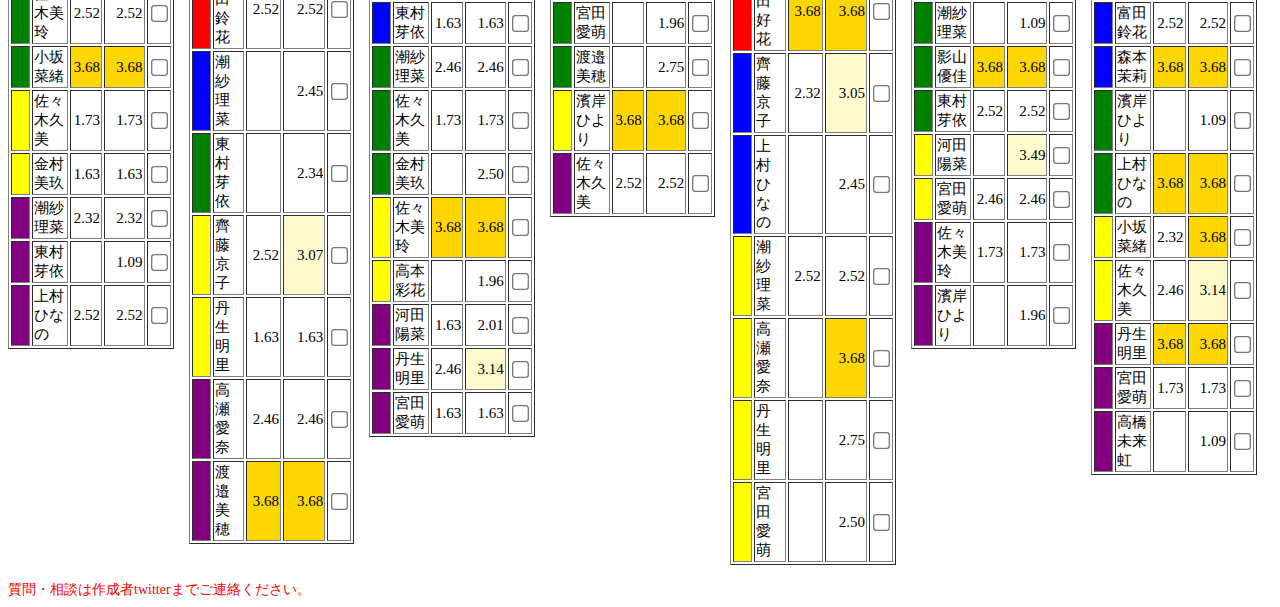
==== commit 0a05bdde: "表示切替　期待値3以上デザイン変更" ====
--- a/docs/index.html
+++ b/docs/index.html
@@ -17,6 +17,14 @@
         <h1 id="head_title">ユニエア　SSR+チェックリスト</h1>
         <label id="annotation">(期待値が1未満は除外)</label>
         </br>
+        <div id="select_disp">
+            <input type="radio" name="rdo_select_disp" id="rdo_select_disp_all" value="all" checked>
+            <label for="rdo_select_disp_all">全て表示</label>
+            <input type="radio" name="rdo_select_disp" id="rdo_select_disp_have" value="have">
+            <label for="rdo_select_disp_have">所持のみ表示</label>
+            <input type="radio" name="rdo_select_disp" id="rdo_select_disp_not_have" value="not_have">
+            <label for="rdo_select_disp_not_have">未所持のみ表示</label>
+        </div>
         <a href="" id="ss" download="" onclick="setFileName()">画像としてダウンロード</a>
         <div id="target">
             <div id="sakura_list"></div>
--- a/docs/style/ssrplus_checker.css
+++ b/docs/style/ssrplus_checker.css
@@ -33,11 +33,19 @@
   text-align: right;
 }
 
+.skill368 {
+  background: gold;
+}
+
+.skill_over3 {
+  background: lemonchiffon;
+}
+
 /*ウィンドウ幅が767px以上の場合に適用*/
 @media screen and (min-width: 1025px) {
   /*ヘッダタイトル*/
   #head_title {
-    font-size: 23px;
+    font-size: 20px;
   }
 
   p[name="scene_list"] {
@@ -45,11 +53,13 @@
   }
 
   table[name="scene_table"] {
-    font-size: 17px;
+    font-size: 15px;
   }
 
   #target {
     display: block;
+    /* display: flex;
+    width: 600px; */
   }
 
   #sakura_list {
@@ -87,7 +97,7 @@
 @media screen and (max-width: 1024px) {
   /*ヘッダタイトル*/
   #head_title {
-    font-size: 23px;
+    font-size: 20px;
   }
 
   p[name="scene_list"] {
@@ -95,11 +105,13 @@
   }
 
   table[name="scene_table"] {
-    font-size: 17px;
+    font-size: 15px;
   }
 
   #target {
     display: block;
+    /* display: flex;
+    width: 600px; */
   }
 
   #sakura_list {
@@ -137,11 +149,15 @@
 @media screen and (max-width: 599px) {
   /*ヘッダタイトル*/
   #head_title {
-    font-size: 18px;
+    font-size: 16px;
+  }
+
+  p[name="scene_list"] {
+    margin-right: 5px;
   }
 
   table[name="scene_table"] {
-    font-size: 11px;
+    font-size: 10px;
   }
 
   #target {
@@ -149,7 +165,7 @@
   }
 
   #sakura_list {
-    margin-right: 10px;
+    margin-right: 2px;
     display: block;
   }
 
@@ -166,7 +182,7 @@
   }
 
   .head_member {
-    width: 65px;
+    width: 70px;
   }
 
   .head_ssr {
